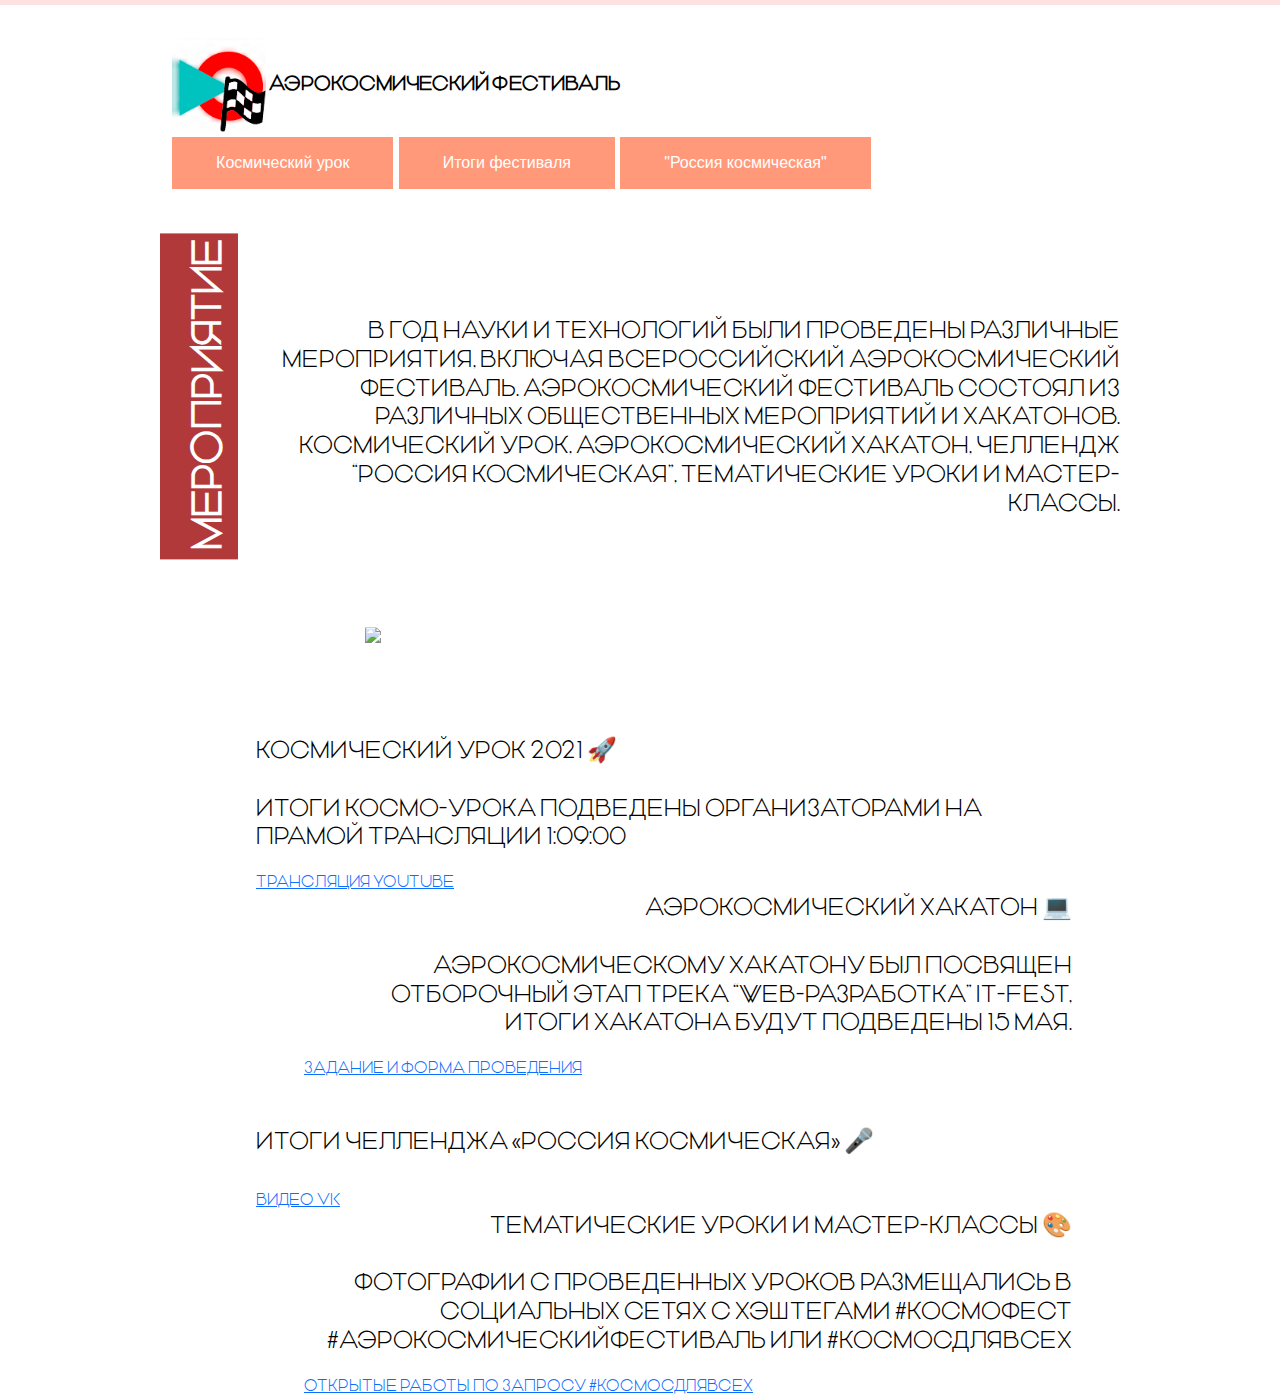
==== index.html @ 81698fa3 "научим онлайн - итоги аэрофестиваля" ====
<!DOCTYPE html>
<html lang="en">
<head>
    <meta charset="UTF-8">
    <meta http-equiv="X-UA-Compatible" content="IE=edge">
    <meta name="viewport" content="width=device-width, initial-scale=1.0">
    <title>Итоги фестиваля</title>
    <link rel="stylesheet" href="css/styles.css" type="text/css">
	<link rel="stylesheet" href="http://fonts.googleapis.com/css?family=Oswald:400,300" type="text/css">
    <link href="css/bootstrap.min.css" rel="stylesheet">
    <link rel="shortcut icon" href="/images/logo.png" type="image/png">
</head>
<body>
    <div id="wrapper">
		<header>
        <div id="navbar" class="navbar navbar-fixed-top jumbotron vertical-center">
            <div class="container-sm">
            <div class="row justify-content-aroun">
                <div class="navbar-brand text-of-header">
                    <img src="images/logo.png" width="10%">
                    <b> Аэрокосмический Фестиваль</b>
                </div>
                <ul class="top-menu">
                    <li class="nav-item">
                        <a class="nav-link" href="kw.html">Космический урок</a>
                    </li>
                    <li class="nav-item">
                        <a class="nav-link" href="index.html">Итоги фестиваля</a>
                    </li>
                    <li class="nav-item">
                        <a class="nav-link" href="rs.html">"Россия космическая"</a>
                    </li>
                </ul>
            </div>
        </div>
        </header>
		<nav>
            <h1 class="rot-text"><b>МЕРОПРИЯТИЕ</b></h1>
            <h4 class="text-of-hakaton">В год науки и технологий были 
                проведены различные мероприятия, включая Всероссийский
                аэрокосмический Фестиваль. Аэрокосмический фестиваль
                состоял из различных общественных мероприятий и хакатонов. Космический урок,
                Аэрокосмический хакатон, Челлендж “Россия космическая”, 
                Тематические уроки и мастер-классы.
            </h4>
        </nav>

        <div class="row mb-5">
            <img src="images/img2.jpg.png" class="img-fluid col-md-7 mx-auto inner rounded">
        </div>

        <h4 class="text-of-hakaton-l mx-5 mb-3">Космический урок 2021 🚀<br><br>итоги космо-урока 
            подведены организаторами на прамой трансляции 1:09:00
        </h4>
        </h4><a href="https://youtu.be/c714uGts3QY" class="mx-5 text-of-hakaton-l link-primary">Трансляция youtube</a>

        <h4 class="text-of-hakaton mx-5 mb-3">Аэрокосмический хакатон 💻<br><br>Аэрокосмическому хакатону был посвящен отборочный этап трека
            “Web-разработка” IT-Fest, Итоги хакатона будут подведены 15 мая.
        </h4>
        </h4><a href="https://www.научим.online/aero-kosmos" class="mx-5 text-of-hakaton link-primary">Задание и форма проведения</a>

        <h4 class="text-of-hakaton-l mx-5">Итоги челленджа «Россия космическая» 🎤<br><br>
        </h4><a href="https://vk.com/video-200248443_456239068" class="mx-5 text-of-hakaton-l link-primary">Видео VK</a>
		
        <h4 class="text-of-hakaton mx-5 mb-3">Тематические уроки и мастер-классы 🎨<br><br>Фотографии с проведенных уроков
            размещались в социальных сетях с хэштегами #космофест
            #аэрокосмическийфестиваль или #космосдлявсех
        </h4>
        </h4><a href="https://vk.com/search?c%5Bq%5D=%23%D0%BA%D0%BE%D1%81%D0%BC%D0%BE%D1%81%D0%B4%D0%BB%D1%8F%D0%B2%D1%81%D0%B5%D1%85&c%5Bsection%5D=statuses" class="mx-5 text-of-hakaton link-primary">Открытые работы по запросу #космосдлявсех</a>

        <div id="heading"></div>
		<aside></aside>
		<section></section>
	</div>
	<footer></footer>
</body>
</html>
---- css/styles.css ----
body {
	color: #8f8f8f;
	font: 6% Tahoma, sans-serif;
	background-color: #f8f8f8;
	border-top: 5px solid #ffe1e1;
	margin: 0;
}
input[type="text"] {
	background-color: #f3f3f3;
	border: 0.5% solid #e7e7e7;
	height: 3%;
	color: #b2b2b2;
	padding: 0 1%;
	vertical-align: top;
}
button {
	color: #000000;
	background-color: #f9e96b;
	border: none;
	height: 15%;
	font-family: 'Oswald', sans-serif;
}
p {
	margin: 20px 0;
}
#wrapper {
	max-width: 960px;
	margin: auto;
}
header {
	padding: 20px 0;
}
form[name="search"] {
	float: right;
}
nav a {
	text-decoration: none;
}

nav ul {
	margin: 0;
	padding: 0;
}

.nav-link {
	list-style-position: inside;
	font: 100% 'Auro', sans-serif;
}

.top-menu li {
	display: inline-block;
	padding: 1% 3%;
	margin: 0;
	background: #ff997a;
	color: #000000;
}

.top-menu li.active {
	background: #546eae;
	color: #ffffff;
}

.top-menu li:hover a {
	color: #000000;
}

.top-menu li:hover{
	transition: background 0.5s ease;
	background: #ffe46c;
	color: rgb(0, 0, 0);
	animation: anime infinite 2s linear;
}

.container{
	margin-left: auto;
	margin-right: auto;
}

.top-menu a {
	color: #ffffff;
	animation: anime infinite 2s linear;
}

.top-menu a:hover {
	color: #000000;
}

@font-face {
	font-family: 'Auro'; 
	src: url(/fonts/CocogooseProRegularTrial.tff); 
}

@font-face {
	font-family: 'Vonique'; 
	src: url(/fonts/Vonique-43_F.ttf); 
}

@import "compass/css3";

@import url(https://fonts.googleapis.com/css?family=Share+Tech+Mono);


body{
  background: rgb(255, 255, 255);
}

.info {
  color: white;
  font:1em/1 sans-serif;
  text-align: center;
}

.info a{
  color: white;
}

svg{
  width: 600px;
  height: 120px;
  display: block;
  position: relative;
  overflow: hidden; 
  margin: 0 auto;
  background: black;
}

.text-of-hakaton{
	text-transform: uppercase;
	color: #000000;
	font-family: 'Vonique';
	text-align: right;
	padding-left: 10%;
}

.text-of-header{
	text-transform: uppercase;
	color: #000000;
	font-family: 'Vonique';
}

.text-of-hakaton-l{
	padding-top: 5%;
	margin: 0;
	text-transform: uppercase;
	color: #000000;
	font-family: 'Vonique';
	text-align: left;
	padding-left: 5%;
	padding-bottom: 0;
}

.color-g{
	color: black;
	background-color: rgb(255, 224, 45);
}

.color-r{
	color: rgb(255, 255, 255);
	background-color: rgb(82, 185, 159);
}

.color-c{
	color: rgb(255, 255, 255);
	background-color: rgb(173, 71, 71);
}

.back-text-l-i-b{
	text-transform: uppercase;
	color: #ffffff;
	font-family: 'Vonique';
	font-size: 255%;
	transform-origin: left top 0;
	background-color: rgb(57, 99, 177);
	width: 40%;
	height: 100%;
	padding-top: 1%;
	padding-left: 1%;
	margin-left: auto;
	margin-right: auto;
	text-align: center;
	transform: translate(-25%, -30%) rotate(-90deg);
}

.img-float-r{
	margin-left: 35%;
	padding-top: 10%;
	margin-right: 0;
	padding-right: 0;
	width: 60%;
	height: 100%;
}


.back-text-r-i-b{
	text-transform: uppercase;
	color: #000000;
	font-family: 'Vonique';
	font-size: 255%;
	transform-origin: left top 0;
	background-color: rgb(255, 224, 122);
	width: 40%;
	height: 100%;
	padding-top: 1%;
	padding-left: 1%;
	margin-left: auto;
	margin-right: auto;
	text-align: center;
	transform: translate(90%, -60%) rotate(-90deg);
}

.img-float-l{
	margin-right: 35%;
	margin-left: 5%;
	padding-top: 10%;
	margin-right: 0;
	padding-right: 0;
	width: 60%;
	height: 100%;
}



.back-text-c{
	text-transform: uppercase;
	color: #ffffff;
	font-family: 'Vonique';
	font-size: 255%;
	transform-origin: left top 0;
	background-color: rgb(177, 57, 141);
	width: 50%;
	height: 100%;
	padding-top: 1%;
	padding-left: 1%;
	margin-left: auto;
	margin-right: auto;
	text-align: center;
}

.color-f{
	text-transform: uppercase;
	font-family: 'Vonique';
	font-size: 255%;
	transform: translate(2em, 15em) rotate(-90deg);
	transform-origin: left top 0;
	width: 50%;
	height: 50px;
	padding-top: 3%;
	padding-left: 1%;

	color: black;
	background-color: #f9e96b;
}

.rot-text{
	text-transform: uppercase;
	color: #ffffff;
	font-family: 'Vonique';
	font-size: 255%;
	transform: translate(0em, 8em) rotate(-90deg);
	transform-origin: left top 0;
	background-color: rgb(177, 57, 57);
	width: 34%;
	height: 150%;
	padding-top: 3%;
	padding-left: 1%;
}

.rot-text-l{
	text-transform: uppercase;
	color: #ffffff;
	font-family: 'Vonique';
	font-size: 255%;
	transform: translate(140%, 0em) rotate(-90deg);
	transform-origin: left top 0;
	background-color: rgb(57, 177, 171);
	width: 50%;
	height: 150%;
	padding-top: 3%;
	padding-left: 1%;
}

.rot-text-r{
	text-transform: uppercase;
	color: #ffffff;
	font-family: 'Vonique';
	font-size: 255%;
	transform: translate(15em, 0em) rotate(-90deg);
	transform-origin: left top 0;
	background-color: rgb(57, 177, 171);
	width: 50%;
	height: 150%;
	padding-top: 3%;
	padding-left: 1%;
}

.block-r{
	float: right;
}

div {
  position: relative;
}

.inner {
  padding-top: 10%;
}

.embed-responsive {
  position: relative;
  display: block;
  height: 0;
  padding: 0;
  overflow: hidden;
}
.embed-responsive .embed-responsive-item,
.embed-responsive iframe,
.embed-responsive embed,
.embed-responsive object,
.embed-responsive video {
  position: absolute;
  top: 0;
  bottom: 0;
  left: 0;
  width: 100%;
  height: 100%;
  border: 0;
}
.embed-responsive-16by9 {
  padding-bottom: 56.25%;
}
.embed-responsive-4by3 {
  padding-bottom: 75%;
}
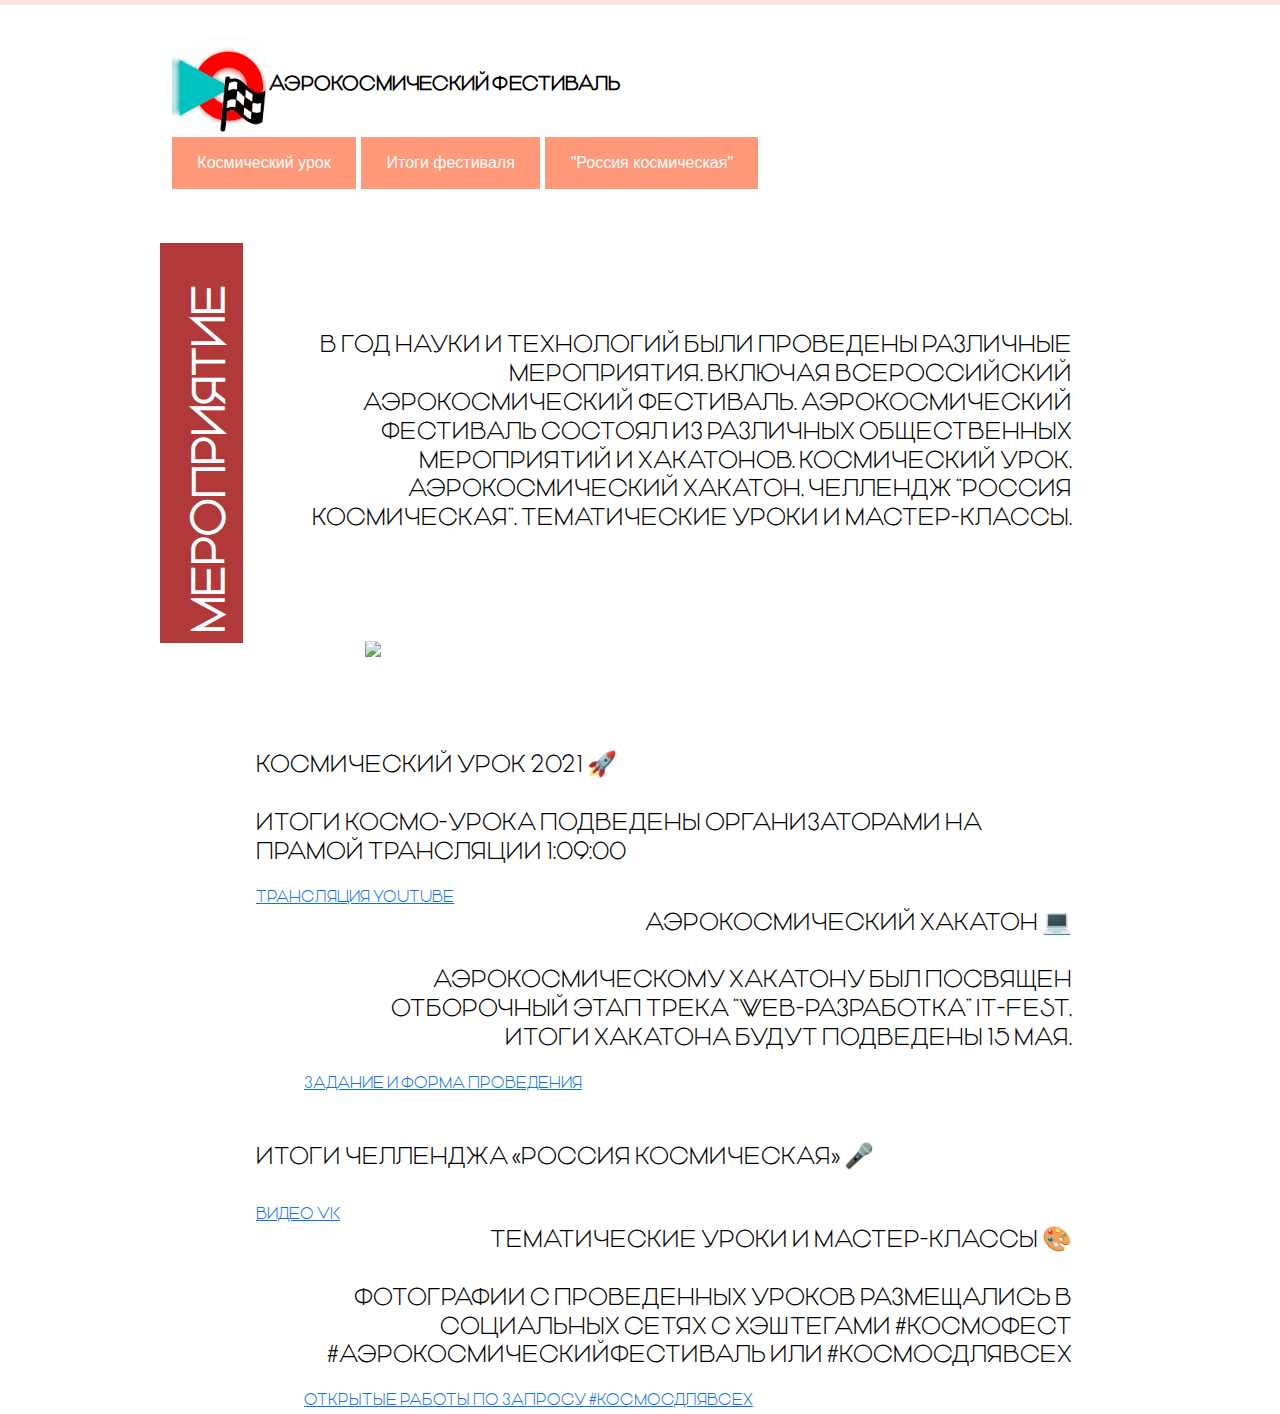
==== commit 5528eec8: "auro vw верстка" ====
--- a/index.html
+++ b/index.html
@@ -36,7 +36,7 @@
         </header>
 		<nav>
             <h1 class="rot-text"><b>МЕРОПРИЯТИЕ</b></h1>
-            <h4 class="text-of-hakaton">В год науки и технологий были 
+            <h4 class="text-of-hakaton mx-5">В год науки и технологий были 
                 проведены различные мероприятия, включая Всероссийский
                 аэрокосмический Фестиваль. Аэрокосмический фестиваль
                 состоял из различных общественных мероприятий и хакатонов. Космический урок,
@@ -52,7 +52,7 @@
         <h4 class="text-of-hakaton-l mx-5 mb-3">Космический урок 2021 🚀<br><br>итоги космо-урока 
             подведены организаторами на прамой трансляции 1:09:00
         </h4>
-        </h4><a href="https://youtu.be/c714uGts3QY" class="mx-5 text-of-hakaton-l link-primary">Трансляция youtube</a>
+        </h4><a href="https://youtu.be/c714uGts3QY" class="mx-5 text-of-hakaton-l link-primary vw-block-youtube">Трансляция youtube</a>
 
         <h4 class="text-of-hakaton mx-5 mb-3">Аэрокосмический хакатон 💻<br><br>Аэрокосмическому хакатону был посвящен отборочный этап трека
             “Web-разработка” IT-Fest, Итоги хакатона будут подведены 15 мая.
--- a/css/styles.css
+++ b/css/styles.css
@@ -47,12 +47,24 @@
 	font: 100% 'Auro', sans-serif;
 }
 
+.navbar-nav {
+	float: none;
+	text-align: center;
+}
+.navbar-nav li {
+	float: none;
+	display: inline-block;
+}
+
 .top-menu li {
 	display: inline-block;
-	padding: 1% 3%;
+	padding: 1% 1%;
 	margin: 0;
 	background: #ff997a;
 	color: #000000;
+	margin-bottom: 1%;
+	margin-left: auto;
+	margin-right: auto;
 }
 
 .top-menu li.active {
@@ -168,7 +180,7 @@
 	text-transform: uppercase;
 	color: #ffffff;
 	font-family: 'Vonique';
-	font-size: 255%;
+	font-size: 5vw;
 	transform-origin: left top 0;
 	background-color: rgb(57, 99, 177);
 	width: 40%;
@@ -195,7 +207,7 @@
 	text-transform: uppercase;
 	color: #000000;
 	font-family: 'Vonique';
-	font-size: 255%;
+	font-size: 5vw;
 	transform-origin: left top 0;
 	background-color: rgb(255, 224, 122);
 	width: 40%;
@@ -224,7 +236,7 @@
 	text-transform: uppercase;
 	color: #ffffff;
 	font-family: 'Vonique';
-	font-size: 255%;
+	font-size: 5vw;
 	transform-origin: left top 0;
 	background-color: rgb(177, 57, 141);
 	width: 50%;
@@ -239,7 +251,7 @@
 .color-f{
 	text-transform: uppercase;
 	font-family: 'Vonique';
-	font-size: 255%;
+	font-size: 5vw;
 	transform: translate(2em, 15em) rotate(-90deg);
 	transform-origin: left top 0;
 	width: 50%;
@@ -255,11 +267,11 @@
 	text-transform: uppercase;
 	color: #ffffff;
 	font-family: 'Vonique';
-	font-size: 255%;
-	transform: translate(0em, 8em) rotate(-90deg);
+	font-size: 45px;
+	transform: translate(0em, 400px) rotate(-90deg);
 	transform-origin: left top 0;
 	background-color: rgb(177, 57, 57);
-	width: 34%;
+	width: 400px;
 	height: 150%;
 	padding-top: 3%;
 	padding-left: 1%;
@@ -269,7 +281,7 @@
 	text-transform: uppercase;
 	color: #ffffff;
 	font-family: 'Vonique';
-	font-size: 255%;
+	font-size: 5vw;
 	transform: translate(140%, 0em) rotate(-90deg);
 	transform-origin: left top 0;
 	background-color: rgb(57, 177, 171);
@@ -279,11 +291,16 @@
 	padding-left: 1%;
 }
 
+.vw-block-youtube{
+	width: 5vw;
+	height: 5vw;
+}
+
 .rot-text-r{
 	text-transform: uppercase;
 	color: #ffffff;
 	font-family: 'Vonique';
-	font-size: 255%;
+	font-size: 5vw;
 	transform: translate(15em, 0em) rotate(-90deg);
 	transform-origin: left top 0;
 	background-color: rgb(57, 177, 171);
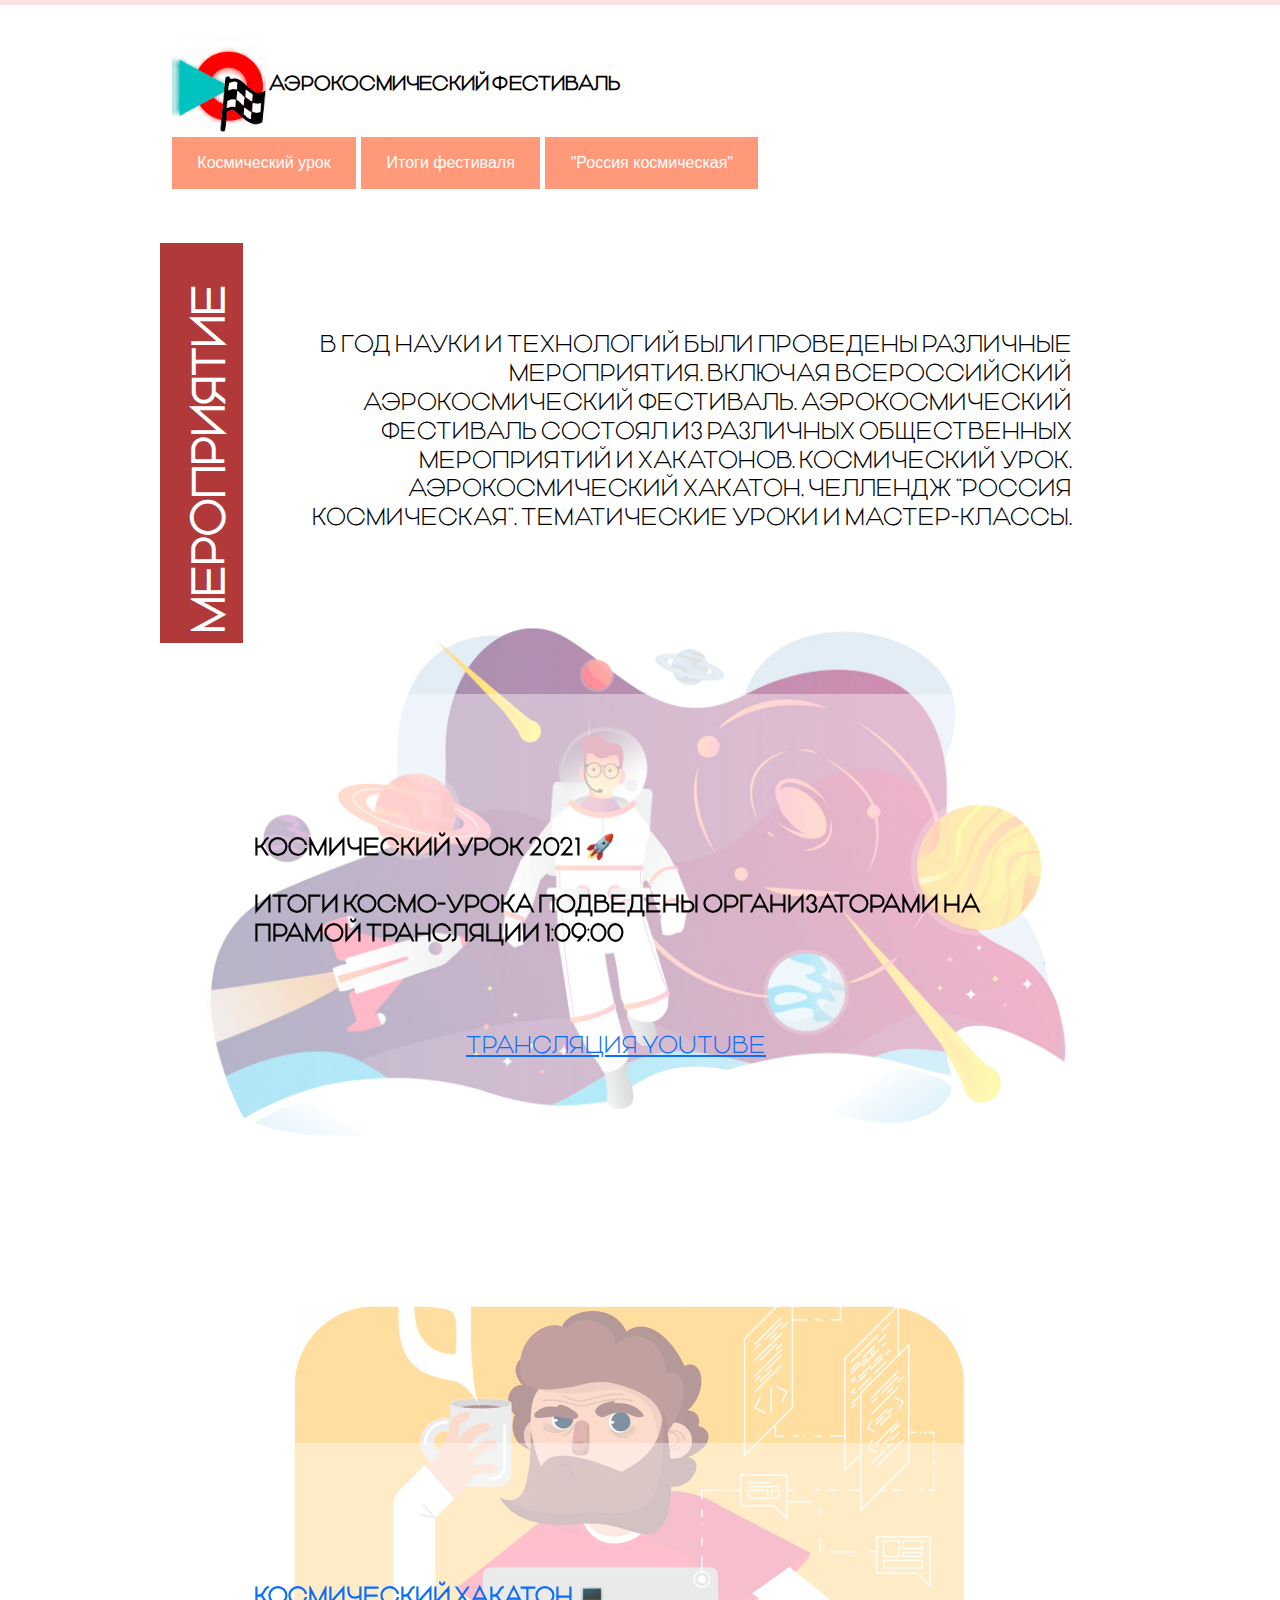
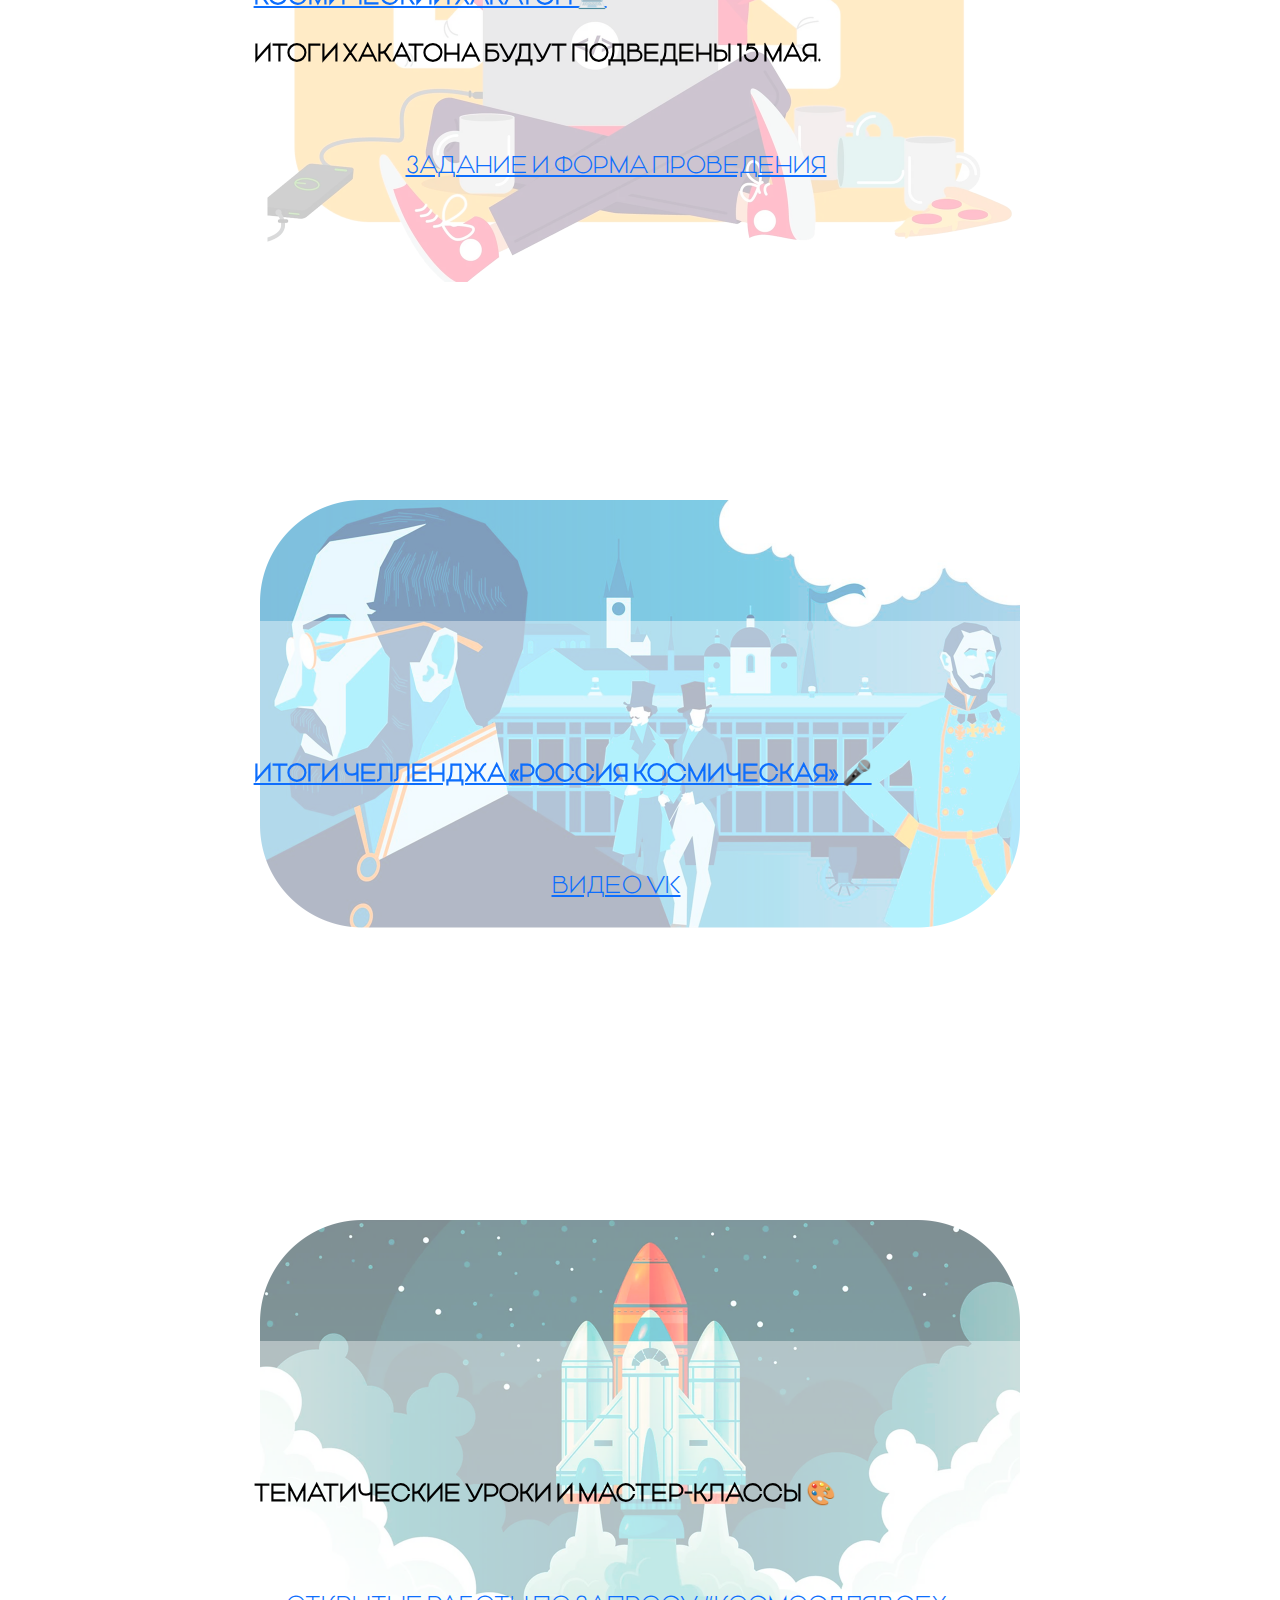
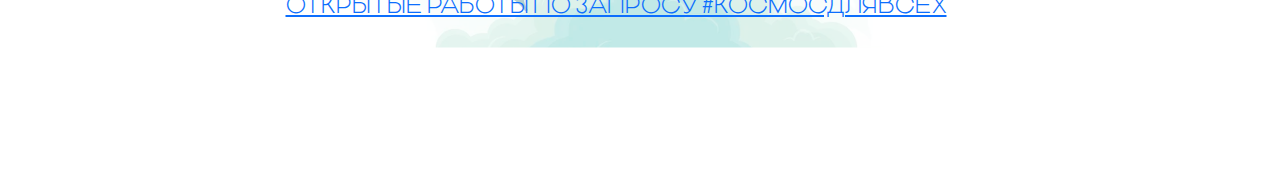
==== commit 66fd12a1: "auro more img" ====
--- a/index.html
+++ b/index.html
@@ -45,28 +45,42 @@
             </h4>
         </nav>
 
-        <div class="row mb-5">
-            <img src="images/img2.jpg.png" class="img-fluid col-md-7 mx-auto inner rounded">
+        <div class="parent">
+            <img src="images/img9.png" alt="">
+            <div>
+                <h4 class = "text-of-hakaton-l mx-5 mb-3 none-blure"><b>Космический урок 2021 🚀<br><br>итоги космо-урока 
+                подведены организаторами на прамой трансляции 1:09:00</b>
+                </h4>
+                <a href="https://youtu.be/c714uGts3QY" class="mx-4 link-primary text-of-hakaton-l link-primary big-size-a"><h4>Трансляция youtube</h4></a>
+            </div>
+        </div>
+        
+        <div class="parent">
+            <img src="images/img10.png" alt="">
+            <div>
+                <h4 class = "text-of-hakaton-l mx-5 mb-3 none-blure"><b><a href="kw.html">Космический хакатон 💻</a><br><br>Итоги хакатона будут подведены 15 мая.</b>
+                </h4>
+                <a href="https://www.научим.online/aero-kosmos" class="mx-4 link-primary text-of-hakaton-l link-primary big-size-a"><h4>Задание и форма проведения</h4></a>
+            </div>
         </div>
 
-        <h4 class="text-of-hakaton-l mx-5 mb-3">Космический урок 2021 🚀<br><br>итоги космо-урока 
-            подведены организаторами на прамой трансляции 1:09:00
-        </h4>
-        </h4><a href="https://youtu.be/c714uGts3QY" class="mx-5 text-of-hakaton-l link-primary vw-block-youtube">Трансляция youtube</a>
+        <div class="parent">
+            <img src="images/img11.png" alt="">
+            <div>
+                <h4 class = "text-of-hakaton-l mx-5 mb-3 none-blure"><b><a href="rs.html">Итоги челленджа «Россия космическая» 🎤</a></b>
+                </h4>
+                <a href="https://vk.com/video-200248443_456239068" class="mx-4 link-primary text-of-hakaton-l link-primary big-size-a"><h4>Видео VK</h4></a>
+            </div>
+        </div>
 
-        <h4 class="text-of-hakaton mx-5 mb-3">Аэрокосмический хакатон 💻<br><br>Аэрокосмическому хакатону был посвящен отборочный этап трека
-            “Web-разработка” IT-Fest, Итоги хакатона будут подведены 15 мая.
-        </h4>
-        </h4><a href="https://www.научим.online/aero-kosmos" class="mx-5 text-of-hakaton link-primary">Задание и форма проведения</a>
-
-        <h4 class="text-of-hakaton-l mx-5">Итоги челленджа «Россия космическая» 🎤<br><br>
-        </h4><a href="https://vk.com/video-200248443_456239068" class="mx-5 text-of-hakaton-l link-primary">Видео VK</a>
-		
-        <h4 class="text-of-hakaton mx-5 mb-3">Тематические уроки и мастер-классы 🎨<br><br>Фотографии с проведенных уроков
-            размещались в социальных сетях с хэштегами #космофест
-            #аэрокосмическийфестиваль или #космосдлявсех
-        </h4>
-        </h4><a href="https://vk.com/search?c%5Bq%5D=%23%D0%BA%D0%BE%D1%81%D0%BC%D0%BE%D1%81%D0%B4%D0%BB%D1%8F%D0%B2%D1%81%D0%B5%D1%85&c%5Bsection%5D=statuses" class="mx-5 text-of-hakaton link-primary">Открытые работы по запросу #космосдлявсех</a>
+        <div class="parent">
+            <img src="images/img12.png" alt="">
+            <div>
+                <h4 class = "text-of-hakaton-l mx-5 mb-3 none-blure"><b>Тематические уроки и мастер-классы 🎨</b>
+                </h4>
+                <a href="https://vk.com/search?c%5Bq%5D=%23%D0%BA%D0%BE%D1%81%D0%BC%D0%BE%D1%81%D0%B4%D0%BB%D1%8F%D0%B2%D1%81%D0%B5%D1%85&c%5Bsection%5D=statuses" class="mx-4 link-primary text-of-hakaton-l link-primary big-size-a"><h4>Открытые работы по запросу #космосдлявсех</h4></a>
+            </div>
+        </div>
 
         <div id="heading"></div>
 		<aside></aside>
--- a/css/styles.css
+++ b/css/styles.css
@@ -150,6 +150,13 @@
 	font-family: 'Vonique';
 }
 
+.button-bb{
+	text-transform: uppercase;
+	color: #000000;
+	font-family: 'Vonique';
+	text-align: left;
+}
+
 .text-of-hakaton-l{
 	padding-top: 5%;
 	margin: 0;
@@ -191,6 +198,18 @@
 	margin-right: auto;
 	text-align: center;
 	transform: translate(-25%, -30%) rotate(-90deg);
+}
+
+.big-size-a{
+	padding-top: 5%;
+	margin: 0;
+	text-transform: uppercase;
+	font-family: 'Vonique';
+	text-align: left;
+	padding-left: 10%;
+	padding-bottom: 0;
+	font-size: 3.5vw;
+	text-align: center;
 }
 
 .img-float-r{
@@ -246,6 +265,32 @@
 	margin-left: auto;
 	margin-right: auto;
 	text-align: center;
+}
+
+.parent{
+	position:relative;
+	width:100%;
+	min-width:320px
+}
+
+.parent img{
+	display:block;
+	width:100%;
+}
+
+.parent div{
+	position:absolute;
+	width:95%;
+	left:0;
+	bottom:0;
+	color:rgb(0, 0, 0);
+	padding: 10% 0;
+	font-size: 2vw;
+	background-color: rgba(255, 255, 255, 0.404);
+}
+
+.none-blure{
+	filter: blur(0);
 }
 
 .color-f{
